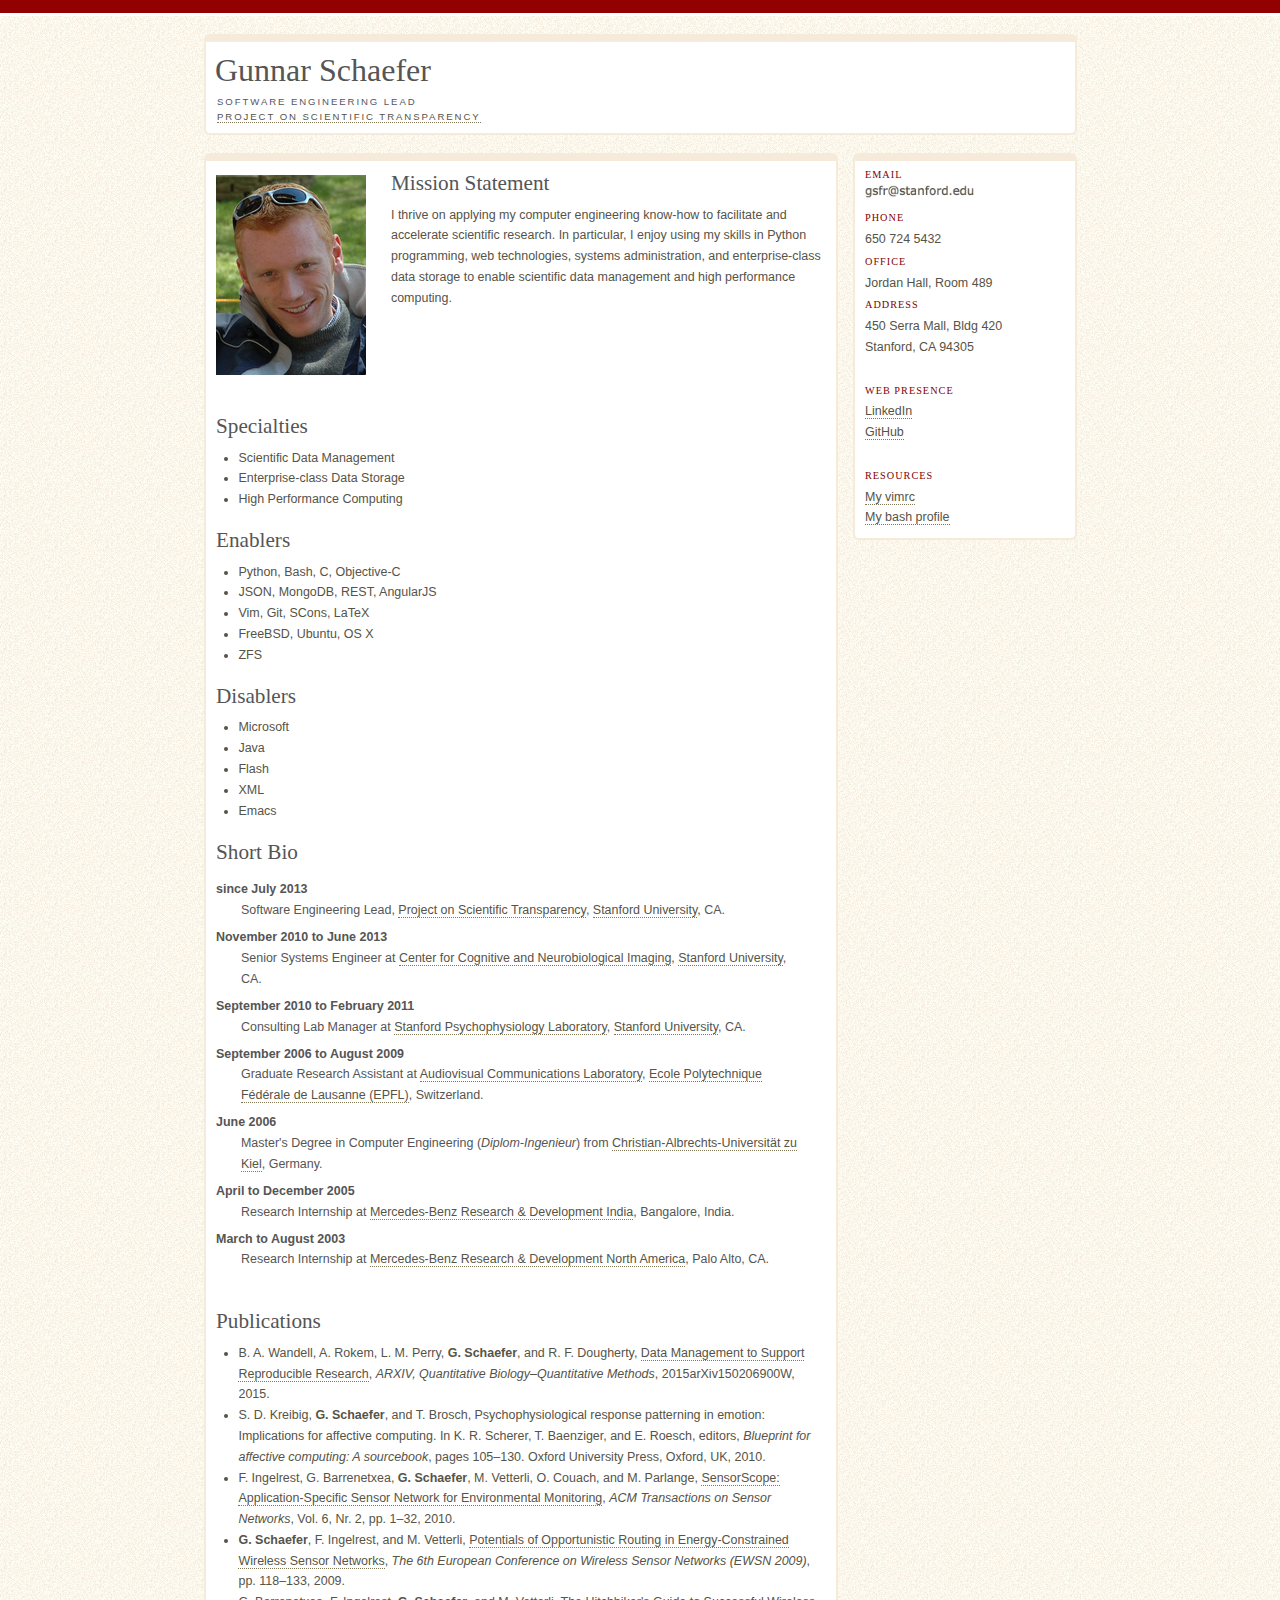
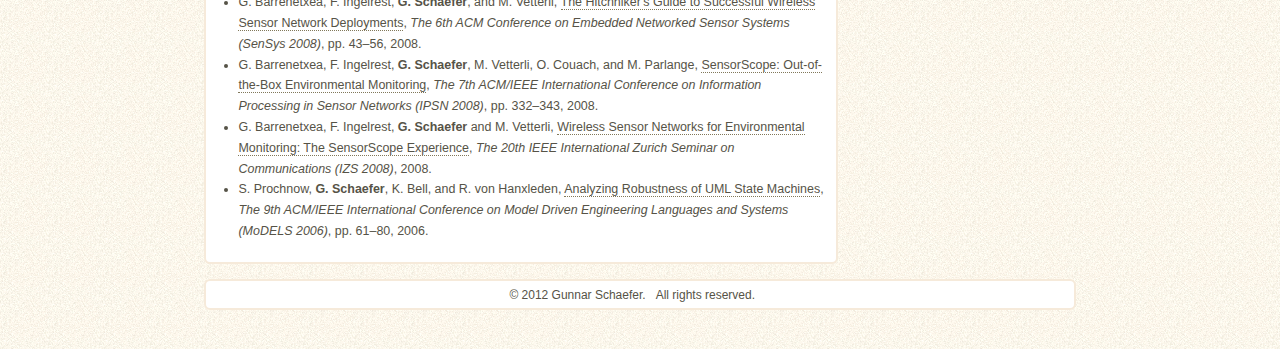
==== index.html @ 905a0491 "Stanford site port" ====
<!DOCTYPE html PUBLIC "-//W3C//DTD XHTML 1.0 Transitional//EN" "http://www.w3.org/TR/xhtml1/DTD/xhtml1-transitional.dtd">
<html xmlns="http://www.w3.org/1999/xhtml" xml:lang="en" lang="en">
  <head>
    <meta http-equiv="Content-Type" content="text/html; charset=utf-8"/>
    <title>Gunnar Schaefer</title>

    <link rel="stylesheet" type="text/css" href="style/fixed_textfont_sans.css" media="all" />

    <script type="text/javascript">
      var _gaq = _gaq || [];
      _gaq.push(['_setAccount', 'UA-23918452-1']);
      _gaq.push(['_trackPageview']);
      (function() {
       var ga = document.createElement('script'); ga.type = 'text/javascript'; ga.async = true;
       ga.src = ('https:' == document.location.protocol ? 'https://ssl' : 'http://www') + '.google-analytics.com/ga.js';
       var s = document.getElementsByTagName('script')[0]; s.parentNode.insertBefore(ga, s);
       })();
    </script>
  </head>

  <body>
    <!--BEGIN TOP RED BAR -->
    <div id="top_navbar">
    </div>
    <!-- END TOP RED BAR -->

    <div id="content_container">
      <!-- PAGE TITLE AREA AND BOX -->
      <div id="page_title_area">
        <!-- STANDARD PAGE TITLE; NO DECORATIVE GRAPHIC -->
        <div id="page_title_leftcontent">
          <h1>Gunnar Schaefer</h1>
          <ul>
            <li>Software Engineering Lead</li>
            <li><a href="http://post.stanford.edu/">Project on Scientific Transparency</a></li>
          </ul>
        </div>
        <!--
        <div id="page_title_rightcontent">
          <ul>
            <li><a href="http://cni.stanford.edu/">Center for Cognitive and Neurobiological Imaging</a></li>
            <li><a href="http://stanford.edu/">Stanford University</a></li>
          </ul>
        </div>
        -->
      </div>

      <div id="content">
        <img src="images/gunnar.png" onmouseover="this.src='images/gunnar_ir.png'" onmouseout="this.src='images/gunnar.png'" alt="Gunnar Schaefer" border="0" style="float:left; padding:1em 2em 0em 0em;" />

        <h2>Mission Statement</h2>
        <p>I thrive on applying my computer engineering know-how to facilitate and accelerate scientific research. In particular, I enjoy using my skills in Python programming, web technologies, systems administration, and enterprise-class data storage to enable scientific data management and high performance computing.</p>
        <p style="clear: left;"></p><br />

        <h2>Specialties</h2>
        <ul>
          <li>Scientific Data Management</li>
          <li>Enterprise-class Data Storage</li>
          <li>High Performance Computing</li>
        </ul>

        <h2>Enablers</h2>
        <ul>
          <li>Python, Bash, C, Objective-C</li>
          <li>JSON, MongoDB, REST, AngularJS</li>
          <li>Vim, Git, SCons, LaTeX</li>
          <li>FreeBSD, Ubuntu, OS X</li>
          <li>ZFS</li>
        </ul>

        <h2>Disablers</h2>
        <ul>
          <li>Microsoft</li>
          <li>Java</li>
          <li>Flash</li>
          <li>XML</li>
          <li>Emacs</li>
        </ul>

        <h2>Short Bio</h2>
        <dl>
          <dt>since July 2013</dt>
          <dd>Software Engineering Lead, <a href="http://post.stanford.edu/">Project on Scientific Transparency</a>, <a href="http://stanford.edu/">Stanford University</a>, CA.</dd>
          <dt>November 2010 to June 2013</dt>
          <dd>Senior Systems Engineer at <a href="http://cni.stanford.edu/">Center for Cognitive and Neurobiological Imaging</a>, <a href="http://stanford.edu/">Stanford University</a>, CA.</dd>
          <dt>September 2010 to February 2011</dt>
          <dd>Consulting Lab Manager at <a href="http://spl.stanford.edu/">Stanford Psychophysiology Laboratory</a>, <a href="http://stanford.edu/">Stanford University</a>, CA.</dd>
          <dt>September 2006 to August 2009</dt>
          <dd>Graduate Research Assistant at <a href="http://lcav.epfl.ch/">Audiovisual Communications Laboratory</a>, <a href="http://epfl.ch/">Ecole Polytechnique F&eacute;d&eacute;rale de Lausanne (EPFL)</a>, Switzerland.</dd>
          <dt>June 2006</dt>
          <dd>Master's Degree in Computer Engineering (<i>Diplom-Ingenieur</i>) from <a href="http://www.uni-kiel.de/">Christian-Albrechts-Universit&auml;t zu Kiel</a>, Germany.</dd>
          <dt>April to December 2005</dt>
          <dd>Research Internship at <a href="http://www.mercedes-benz.co.in/">Mercedes-Benz Research &amp; Development India</a>, Bangalore, India.</dd>
          <dt>March to August 2003</dt>
          <dd>Research Internship at <a href="http://mbrdna.com/">Mercedes-Benz Research &amp; Development North America</a>, Palo Alto, CA.</dd>
        </dl>
        <p></p><br />

        <h2>Publications</h2>
        <ul>
          <li>B. A. Wandell, A. Rokem, L. M. Perry, <b>G. Schaefer</b>, and R. F. Dougherty, <a href="http://arxiv.org/abs/1502.06900">Data Management to Support Reproducible Research</a>, <i>ARXIV, Quantitative Biology&ndash;Quantitative Methods</i>, 2015arXiv150206900W, 2015.</li>
          <li>S. D. Kreibig, <b>G. Schaefer</b>, and T. Brosch, Psychophysiological response patterning in emotion: Implications for affective computing. In K. R. Scherer, T. Baenziger, and E. Roesch, editors, <i>Blueprint for affective computing: A sourcebook</i>, pages 105&ndash;130. Oxford University Press, Oxford, UK, 2010.</li>
          <li>F. Ingelrest, G. Barrenetxea, <b>G. Schaefer</b>, M. Vetterli, O. Couach, and M. Parlange, <a href="pdf/tosn2010.pdf">SensorScope: Application-Specific Sensor Network for Environmental Monitoring</a>, <i>ACM Transactions on Sensor Networks</i>, Vol. 6, Nr. 2, pp. 1&ndash;32, 2010.</li>
          <li><b>G. Schaefer</b>, F. Ingelrest, and M. Vetterli, <a href="pdf/ewsn2009.pdf">Potentials of Opportunistic Routing in Energy-Constrained Wireless Sensor Networks</a>, <i>The 6th European Conference on Wireless Sensor Networks (EWSN 2009)</i>, pp. 118&ndash;133, 2009.</li>
          <li>G. Barrenetxea, F. Ingelrest, <b>G. Schaefer</b>, and M. Vetterli, <a href="pdf/sensys2008.pdf">The Hitchhiker's Guide to Successful Wireless Sensor Network Deployments</a>, <i>The 6th ACM Conference on Embedded Networked Sensor Systems (SenSys 2008)</i>, pp. 43&ndash;56, 2008.</li>
          <li>G. Barrenetxea, F. Ingelrest, <b>G. Schaefer</b>, M. Vetterli, O. Couach, and M. Parlange, <a href="pdf/ipsn2008.pdf">SensorScope: Out-of-the-Box Environmental Monitoring</a>, <i>The 7th ACM/IEEE International Conference on Information Processing in Sensor Networks (IPSN 2008)</i>, pp. 332&ndash;343, 2008.</li>
          <li>G. Barrenetxea, F. Ingelrest, <b>G. Schaefer</b> and M. Vetterli, <a href="pdf/izs2008.pdf">Wireless Sensor Networks for Environmental Monitoring: The SensorScope Experience</a>, <i>The 20th IEEE International Zurich Seminar on Communications (IZS 2008)</i>, 2008.</li>
          <li>S. Prochnow, <b>G. Schaefer</b>, K. Bell, and R. von Hanxleden, <a href="pdf/martes2006.pdf">Analyzing Robustness of UML State Machines</a>, <i>The 9th ACM/IEEE International Conference on Model Driven Engineering Languages and Systems (MoDELS 2006)</i>, pp. 61&ndash;80, 2006.</li>
        </ul>

      </div>

      <div id="sidebar">
        <h3>Email</h3>
        <p><img src="images/gsfr_email.png" alt="" height="13pt" border="0" style="float:left; padding-top:0em; padding-right:0em; margin-left:0em; margin-bottom:0em" />&nbsp;</p>

        <h3>Phone</h3>
        <p>650 724 5432</p>

        <h3>Office</h3>
        <p>Jordan Hall, Room 489</p>

        <h3>Address</h3>
        <p>450 Serra Mall, Bldg 420</p>
        <p>Stanford, CA 94305</p>

        <br/>
        <h3>Web Presence</h3>
        <p><a href="http://www.linkedin.com/in/gunnarschaefer">LinkedIn</a></p>
        <p><a href="https://github.com/gsfr">GitHub</a></p>

        <br/>
        <h3>Resources</h3>
        <p><a href="vimrc.html">My vimrc</a></p>
        <p><a href="profile.html">My bash profile</a></p>
      </div>


      <div id="footer">
        <ul>
          <li>&copy; 2012 Gunnar Schaefer.</li>
          <li>All rights reserved.</li>
        </ul>
      </div>


    </div>
    <!-- end #content -->
  </body>
</html>
---- style/fixed_textfont_sans.css ----
/**********************************
Reset
***********************************/
html, body, div, span, applet, object, iframe, h1, h2, h3, h4, h5, h6, p, blockquote, pre, a, abbr, acronym, address, big, cite, code, del, dfn, em, font, img, ins, kbd, q, s, samp, small, strike, strong, sub, sup, tt, var, dl, dt, dd, ol, ul, li, fieldset, form, label, legend, table, caption, tbody, tfoot, thead, tr, th, td {margin: 0; padding: 0; border: 0; outline: 0; font-weight: inherit; font-style: inherit; font-family: inherit; vertical-align: baseline;}

/**********************************
Block-level
***********************************/
p {color: #565347;}
ul li {color: #565347}
h1, h2, h3, h4, h5 {padding: 0.5em 0; font-weight: normal; font-family: Georgia, "Times New Roman", Times, serif;}
h1 {font-size: 2em;}
h2 {font-size: 1.7em;}

code {color: #08c; font-family: Monaco, "Andale Mono", "Courier New", monospace; font-size: 0.94em;}
blockquote {font-size: inherit; margin: 0em 3em 0.5em 4em; font-style: italic;}
strong {font-weight: bold}
em {font-style: italic}

/********************************
Global
*********************************/
/*Removal of underline and addition of border-bottom for links */
a {text-decoration: none; border-bottom: 1px dotted #81785a; color: #565347}
a:focus {outline:1px #8a887d dotted}
a:hover {color: #820000}

hr {background:#eae9e6; border:0; clear:both; height:1px}
img {border: none}
body {color: #555; background: #fff url("blocksandstonebg_grainy.png") repeat top left; line-height: 1.3em; font-family: Verdana, "Helvetica Neue", Arial, Helvetica, Geneva, sans-serif;}

/********************************
Top Navigation Bar
*********************************/

#top_navbar {margin: 0px 0px 0px 0px; width: auto; background: #920000 url("topbar_red.png") repeat-x top left; letter-spacing: 0.3em; padding-top: 5px; padding-left: 14px; padding-bottom: 6px; text-align: left; font: normal 10px "Helvetica Neue", Helvetica, Verdana, Geneva, sans-serif; color: #eaeae6; text-transform: uppercase; border-bottom: 3px solid #fff;}
#top_navbar ul {width: 880px; margin: 0px auto 0px auto;}
#top_navbar li {display: inline; color: #fff; padding-right: 0.1em;}
#top_navbar li a {color: #fff; border: none; padding-bottom: 1px;}
#top_navbar li a:hover {color: #fff; border-bottom: 1px dotted #fff;}

/*********************************
Top Navigation Bar - Aslett Clearing Method (forces height to expand to include optional content)
**********************************/
#top_navbar:after {content: "."; display: block; height: 2px; clear: both; visibility: hidden;}


/********************************
Content Container
*********************************/

#content_container {margin: 10px auto 8px auto; padding: 10px; width: 872px;}

/*********************************
Content Container - Aslett Clearing Method (forces border below all floated elements)
**********************************/
#content_container:after {content: "."; display: block; height: 0; clear: both; visibility: hidden;}

/********************************
Page Title - Main Header
*********************************/

#page_title {margin: -2px auto 18px auto; width: 848px; height: 46px; padding-top: 6px; padding-left: 10px; padding-right: 10px; padding-bottom: 0.5em; line-height: 50px; text-indent: 8px; background: #fff url("sandstone_topborder.png") repeat-x top left; -moz-border-radius: 6px; -webkit-border-radius: 6px; border: 2px solid #f6eada; border-top: none; font-family: Georgia, "Times New Roman", Times, serif;}
#page_title h1 {float: left; padding: 3px 0px;}
#page_title h2 {float: right; letter-spacing: 0.2em; padding-top: 10px; text-align: right; font: normal 0.6em/0.6em "Helvetica Neue", Helvetica, Verdana, Geneva, sans-serif; line-height: 1.3em; text-transform: uppercase; color: #556;}
#page_title img {float: left; padding: 0px;}

/********************************
Page Title - Main Header
*********************************/
#page_title_area {margin: -2px 0px 18px 0px; width: 848px; padding-top: 6px; padding-left: 11px; padding-right: 10px; padding-bottom: 0em; background: #fff url("sandstone_topborder.png") repeat-x top left; -moz-border-radius: 6px; -webkit-border-radius: 6px; border: 2px solid #f6eada; border-top: none;}
#page_title_leftcontent {float: left;}
#page_title_leftcontent_lamp {float: left; background: url("quad_lamp_graphic.png") no-repeat top left; padding-left: 38px;}
#page_title_rightcontent {float: right; padding-top: 0px;}
#page_title_leftcontent h1 {margin-left: -2px; padding-top: 20px; padding-bottom: 5px; font-family: Georgia, "Times New Roman", Times, serif; display: block; float: left;}
#page_title_leftcontent_lamp h1 {margin-left: 1px; padding-top: 20px; padding-bottom: 0px; font-family: Georgia, "Times New Roman", Times, serif; line-height: 46px; display: block; float: left;}
#page_title_area ul {padding-top: 8px; padding-bottom: 0.5em; display: block; clear: left; background-color: transparent;}
#page_title_leftcontent li {letter-spacing: 0.2em; text-align: left; font: normal 0.6em/1.6em "Helvetica Neue", Helvetica, Verdana, Geneva, sans-serif; text-transform: uppercase; color: #556; list-style-type: none;}
#page_title_leftcontent_lamp li {letter-spacing: 0.2em; text-align: left; font: normal 0.6em/1.6em "Helvetica Neue", Helvetica, Verdana, Geneva, sans-serif; text-transform: uppercase; color: #556; list-style-type: none; margin-left: 4px;}
#page_title_leftcontent_lamp ul {padding-top: 0px; padding-bottom: 0.5em; display: block; clear: left; background-color: transparent;}
#page_title_rightcontent li {letter-spacing: 0.2em; text-align: right; font: normal 0.6em/1.6em "Helvetica Neue", Helvetica, Verdana, Geneva, sans-serif; text-transform: uppercase; color: #556; list-style-type: none;}

.page_title_area_lower {clear: both; margin-bottom: 0.5em; letter-spacing: 0.2em; text-align: left; font: italic 0.6em/1.6em "Helvetica Neue", Helvetica, Verdana, Geneva, sans-serif; text-transform: uppercase; color: #820000;}
.page_title_area_lower_nav {margin-bottom: 0.5em; letter-spacing: 0.2em; text-align: left; font: normal 0.6em/0.8em "Helvetica Neue", Helvetica, Verdana, Geneva, sans-serif; text-transform: uppercase; color: #820000; padding-top: 0px;}
.page_title_area_lower_nav ul {min-width: 400px; margin: 0px 15% 0px 5%;}
.page_title_area_lower_nav li {display: inline; padding-right: 0.1em; font-weight: bold;}
.page_title_area_lower_nav li a {border: none; font-weight: normal; padding-bottom: 1px;}
.page_title_area_lower_nav li a:hover {color: #820000; border-bottom: 1px dotted #820000;}

/*********************************
Page Title Area - - Aslett Clearing Method (forces border below all floated elements)
**********************************/
#page_title_area:after {content: "."; display: block; height: 0; clear: both; visibility: hidden;}

/*********************************
Center Content Area
**********************************/

#content {margin: 0px auto 15px auto; width: 610px; float: left; padding-bottom: 20px; padding: 10px; background: #fff url("sandstone_topborder.png") repeat-x top left; -moz-border-radius: 6px; -webkit-border-radius: 6px; border: 2px solid #f6eada; border-top: none; font-size: 0.78em; display: block; z-index: 3;}
#content ol {padding-left: 1.8em; list-style-position: inside; padding-bottom: 0.78em;}
#content ul {padding-left: 1.8em; list-style-position: outside; padding-bottom: 0.78em;}
#content dl {padding: 0; list-style-position: inside;}
#content dt {font-weight: bold; padding-top: 0.5em;}
#content dd {font-size: inherit; padding: 0 2em;}
#content li {font-size: inherit;}
#content p  {padding-bottom: 0.78em;}

p.indent  {text-indent: 2em;}

.leading_above_onehalf {padding-top: 0.5em;}
.leading_above_one {padding-top: 1em;}
.leading_below_onehalf {padding-bottom: 0.5em;}
.leading_below_one {padding-bottom: 1em;}

.margin_pullquote {display: block; position: relative; float: right; margin: -0.5em -264px 0 34px; padding: 10px 0px 2px 14px; width: 224px; border-left: 14px hidden #f6eada; font: inherit; font-style: italic; font-size: 18px; line-height: 22px; text-indent: 36px; background: transparent url("pullquote_bg.png") no-repeat top left; color: #888;}
.margin_pullquote img {display: inline; vertical-align: top; border: none;}

.margin_comment {display: block; position: relative; float: right; margin: 0.5em -286px 0 10px; padding: 3px 8px 3px 14px; width: 224px; border: 2px solid #f6eada; border-left: 12px solid #f6eada; border-right: 16px solid #f6eada; font: inherit; font-size: 0.88em; line-height: 1.4em; text-indent: 0em; background-color: #fff; color: #555;}

cite {display: block; position: relative; float: right; margin: 0.3em -275px 0 10px; padding: 2px 1em 0.5em 28px; width: 221px; border: 1px solid #f6eada; border-left: 2px solid transparent; font-size: 0.82em; line-height: 1.3em; text-indent: 0em; background: #fff url("sandstone_sidenote_flag_bg.png") no-repeat top left; font-style: normal;}
.cite_number_intext {vertical-align: super; font-size: 0.8em; line-height: 0.8em;}
.cite_number_innotes {position: absolute; top: -3px; left: 15px; padding-right: 5px; font-size: 0.9em; text-align: right;}


/*********************************
Sidebar
**********************************/
#sidebar {padding: 10px; float: left; width: 200px; margin: 0px -7% 10px 15px; background: #fff url("sandstone_topborder.png") repeat-x top left; -moz-border-radius: 6px; -webkit-border-radius: 6px; border: 2px solid #f6eada; border-top: none; font-size: 0.78em; display: block; z-index: 2;}
#sidebar h3 {color: #820000; font-size: 0.82em; letter-spacing: 0.1em; text-transform: uppercase; padding: 0.2em 0 0 0;}
#sidebar div {margin-bottom: 15px;}
#sidebar ul {padding-bottom: 5px;}
#sidebar li {list-style-image: url("raquo.gif"); margin-left: 15px; line-height: 2em; font-size: 1em;}


/*********************************
Sidebar - Aslett Clearing Method (forces border below all floated elements)
**********************************/
#sidebar:after {content: "."; display: block; height: 0; clear: both; visibility: hidden;}

/**********************************
Footer
***********************************/
#footer {display: block; clear: both; margin: 10px 0px 18px 0px; width: 848px; padding-top: 3px; padding-left: 10px; padding-right: 10px; padding-bottom: 3px; background-color: #fff; -moz-border-radius: 6px; -webkit-border-radius: 6px; border: 2px solid #f6eada; font-size: 0.9em;}
#footer ul {text-align: center; margin-right: 1.5em;}
#footer li {display: inline; padding-left: 0.5em; list-style-type: none; font-size: smaller;}

/**********************************
Aslett Clearing Method
***********************************/
.clearfix:after {content: "."; display: block; height: 0; clear: both; visibility: hidden;}
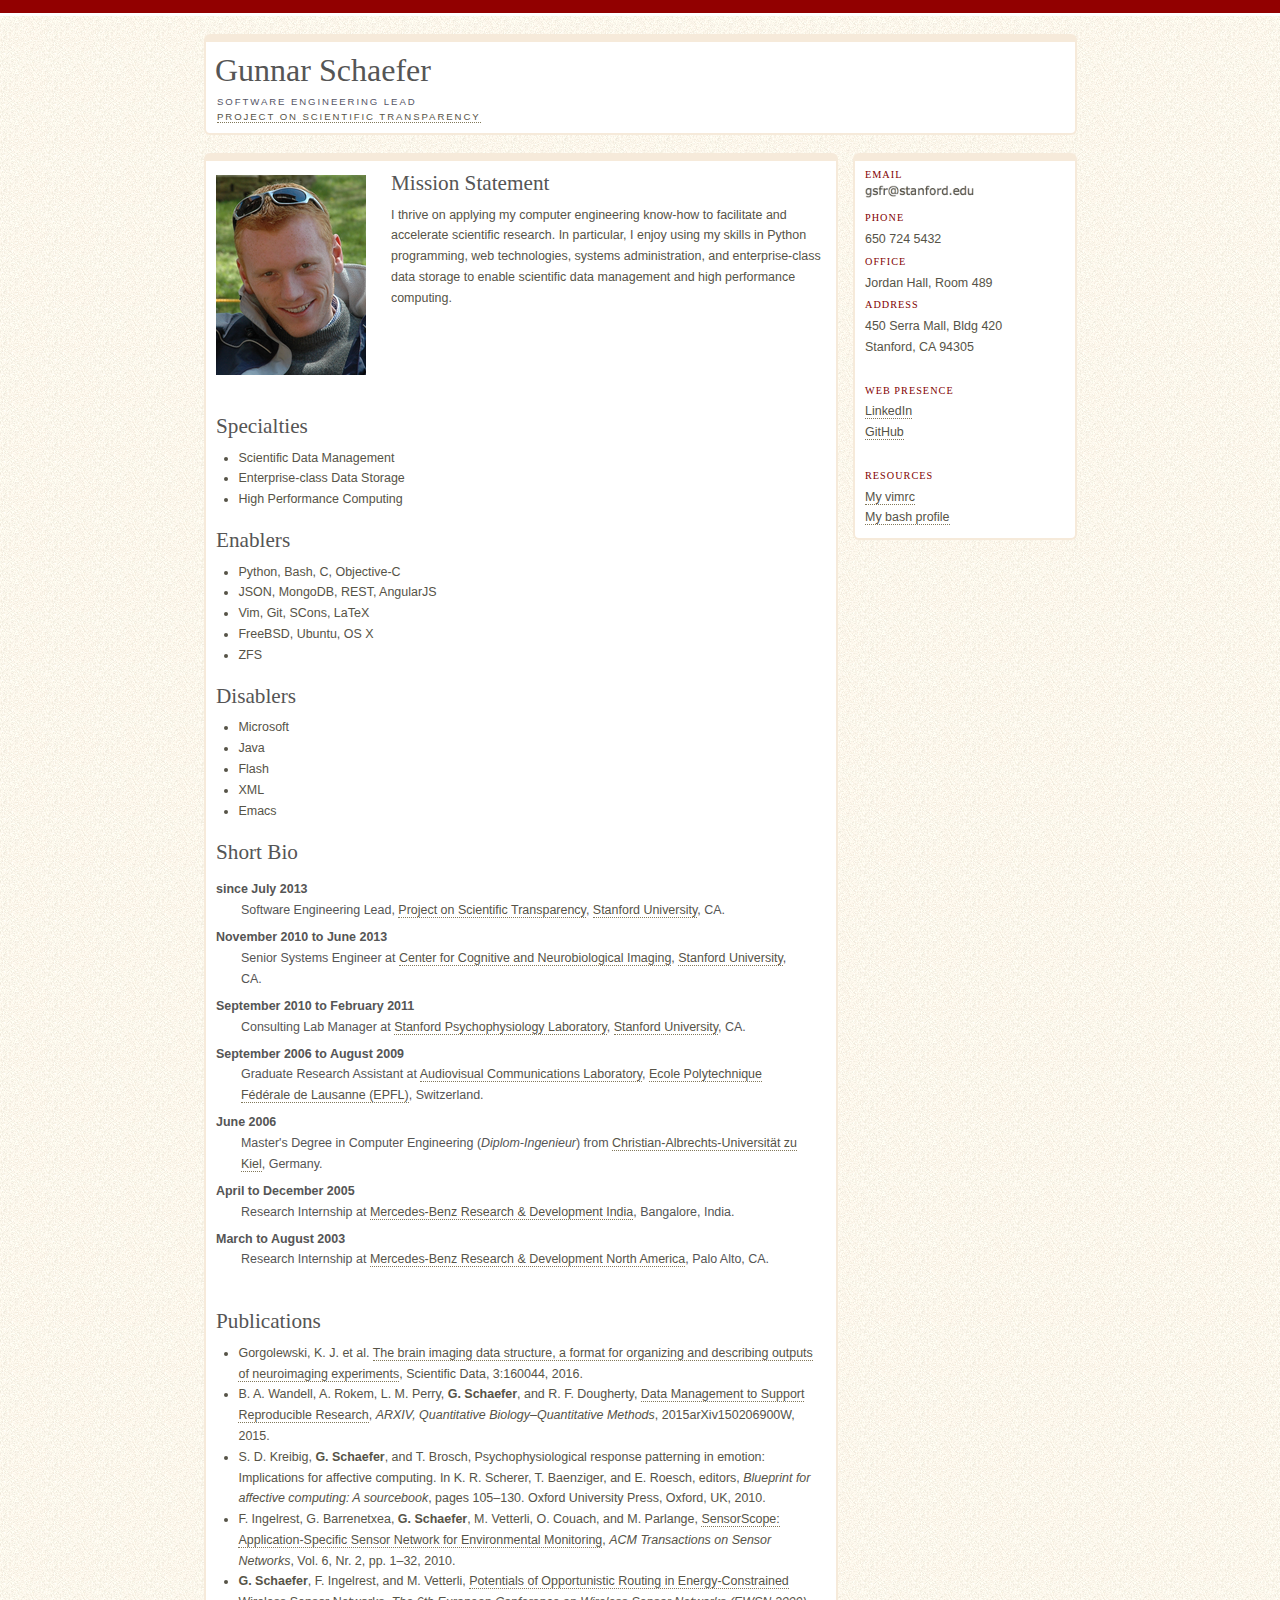
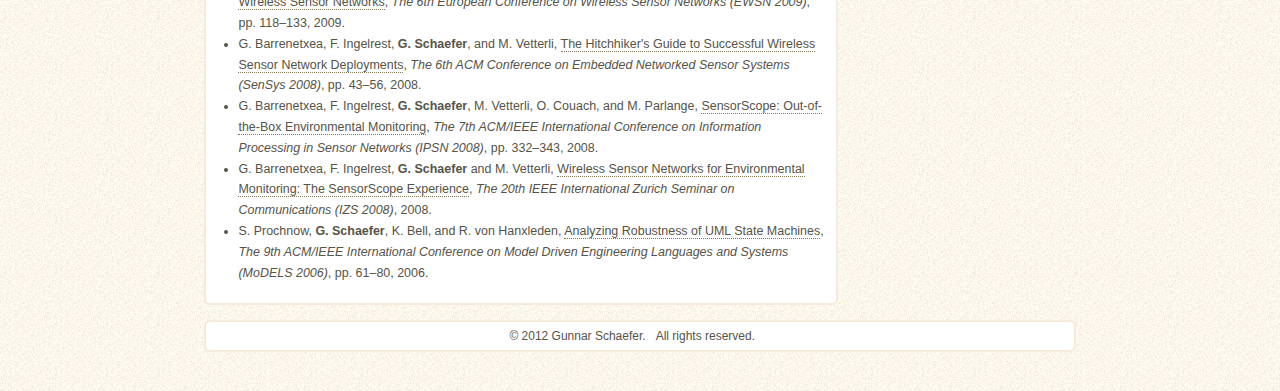
==== commit 99500b30: "Add BIDS paper" ====
--- a/index.html
+++ b/index.html
@@ -98,6 +98,7 @@
 
         <h2>Publications</h2>
         <ul>
+          <li>Gorgolewski, K. J. et al. <a href="http://www.nature.com/articles/sdata201644">The brain imaging data structure, a format for organizing and describing outputs of neuroimaging experiments</a>, Scientific Data, 3:160044, 2016.</li>
           <li>B. A. Wandell, A. Rokem, L. M. Perry, <b>G. Schaefer</b>, and R. F. Dougherty, <a href="http://arxiv.org/abs/1502.06900">Data Management to Support Reproducible Research</a>, <i>ARXIV, Quantitative Biology&ndash;Quantitative Methods</i>, 2015arXiv150206900W, 2015.</li>
           <li>S. D. Kreibig, <b>G. Schaefer</b>, and T. Brosch, Psychophysiological response patterning in emotion: Implications for affective computing. In K. R. Scherer, T. Baenziger, and E. Roesch, editors, <i>Blueprint for affective computing: A sourcebook</i>, pages 105&ndash;130. Oxford University Press, Oxford, UK, 2010.</li>
           <li>F. Ingelrest, G. Barrenetxea, <b>G. Schaefer</b>, M. Vetterli, O. Couach, and M. Parlange, <a href="pdf/tosn2010.pdf">SensorScope: Application-Specific Sensor Network for Environmental Monitoring</a>, <i>ACM Transactions on Sensor Networks</i>, Vol. 6, Nr. 2, pp. 1&ndash;32, 2010.</li>
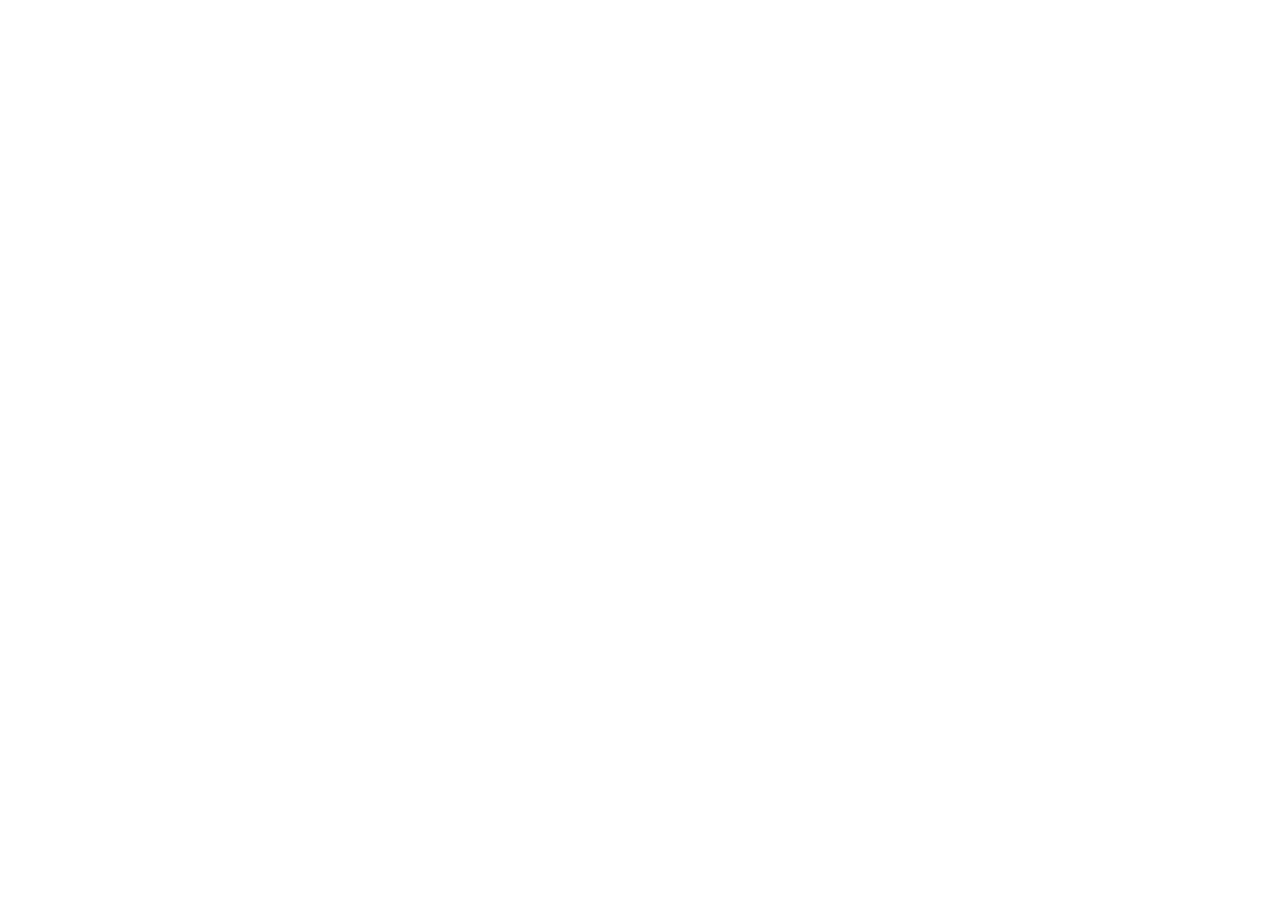
==== commit 0c4d808f: "Add LinkedIn redirect" ====
--- a/index.html
+++ b/index.html
@@ -1,151 +1,9 @@
 <!DOCTYPE html PUBLIC "-//W3C//DTD XHTML 1.0 Transitional//EN" "http://www.w3.org/TR/xhtml1/DTD/xhtml1-transitional.dtd">
 <html xmlns="http://www.w3.org/1999/xhtml" xml:lang="en" lang="en">
   <head>
-    <meta http-equiv="Content-Type" content="text/html; charset=utf-8"/>
-    <title>Gunnar Schaefer</title>
-
-    <link rel="stylesheet" type="text/css" href="style/fixed_textfont_sans.css" media="all" />
-
-    <script type="text/javascript">
-      var _gaq = _gaq || [];
-      _gaq.push(['_setAccount', 'UA-23918452-1']);
-      _gaq.push(['_trackPageview']);
-      (function() {
-       var ga = document.createElement('script'); ga.type = 'text/javascript'; ga.async = true;
-       ga.src = ('https:' == document.location.protocol ? 'https://ssl' : 'http://www') + '.google-analytics.com/ga.js';
-       var s = document.getElementsByTagName('script')[0]; s.parentNode.insertBefore(ga, s);
-       })();
-    </script>
+    <meta http-equiv="refresh" content="0; url=https://www.linkedin.com/in/gsfr22/" />
   </head>
 
   <body>
-    <!--BEGIN TOP RED BAR -->
-    <div id="top_navbar">
-    </div>
-    <!-- END TOP RED BAR -->
-
-    <div id="content_container">
-      <!-- PAGE TITLE AREA AND BOX -->
-      <div id="page_title_area">
-        <!-- STANDARD PAGE TITLE; NO DECORATIVE GRAPHIC -->
-        <div id="page_title_leftcontent">
-          <h1>Gunnar Schaefer</h1>
-          <ul>
-            <li>Software Engineering Lead</li>
-            <li><a href="http://post.stanford.edu/">Project on Scientific Transparency</a></li>
-          </ul>
-        </div>
-        <!--
-        <div id="page_title_rightcontent">
-          <ul>
-            <li><a href="http://cni.stanford.edu/">Center for Cognitive and Neurobiological Imaging</a></li>
-            <li><a href="http://stanford.edu/">Stanford University</a></li>
-          </ul>
-        </div>
-        -->
-      </div>
-
-      <div id="content">
-        <img src="images/gunnar.png" onmouseover="this.src='images/gunnar_ir.png'" onmouseout="this.src='images/gunnar.png'" alt="Gunnar Schaefer" border="0" style="float:left; padding:1em 2em 0em 0em;" />
-
-        <h2>Mission Statement</h2>
-        <p>I thrive on applying my computer engineering know-how to facilitate and accelerate scientific research. In particular, I enjoy using my skills in Python programming, web technologies, systems administration, and enterprise-class data storage to enable scientific data management and high performance computing.</p>
-        <p style="clear: left;"></p><br />
-
-        <h2>Specialties</h2>
-        <ul>
-          <li>Scientific Data Management</li>
-          <li>Enterprise-class Data Storage</li>
-          <li>High Performance Computing</li>
-        </ul>
-
-        <h2>Enablers</h2>
-        <ul>
-          <li>Python, Bash, C, Objective-C</li>
-          <li>JSON, MongoDB, REST, AngularJS</li>
-          <li>Vim, Git, SCons, LaTeX</li>
-          <li>FreeBSD, Ubuntu, OS X</li>
-          <li>ZFS</li>
-        </ul>
-
-        <h2>Disablers</h2>
-        <ul>
-          <li>Microsoft</li>
-          <li>Java</li>
-          <li>Flash</li>
-          <li>XML</li>
-          <li>Emacs</li>
-        </ul>
-
-        <h2>Short Bio</h2>
-        <dl>
-          <dt>since July 2013</dt>
-          <dd>Software Engineering Lead, <a href="http://post.stanford.edu/">Project on Scientific Transparency</a>, <a href="http://stanford.edu/">Stanford University</a>, CA.</dd>
-          <dt>November 2010 to June 2013</dt>
-          <dd>Senior Systems Engineer at <a href="http://cni.stanford.edu/">Center for Cognitive and Neurobiological Imaging</a>, <a href="http://stanford.edu/">Stanford University</a>, CA.</dd>
-          <dt>September 2010 to February 2011</dt>
-          <dd>Consulting Lab Manager at <a href="http://spl.stanford.edu/">Stanford Psychophysiology Laboratory</a>, <a href="http://stanford.edu/">Stanford University</a>, CA.</dd>
-          <dt>September 2006 to August 2009</dt>
-          <dd>Graduate Research Assistant at <a href="http://lcav.epfl.ch/">Audiovisual Communications Laboratory</a>, <a href="http://epfl.ch/">Ecole Polytechnique F&eacute;d&eacute;rale de Lausanne (EPFL)</a>, Switzerland.</dd>
-          <dt>June 2006</dt>
-          <dd>Master's Degree in Computer Engineering (<i>Diplom-Ingenieur</i>) from <a href="http://www.uni-kiel.de/">Christian-Albrechts-Universit&auml;t zu Kiel</a>, Germany.</dd>
-          <dt>April to December 2005</dt>
-          <dd>Research Internship at <a href="http://www.mercedes-benz.co.in/">Mercedes-Benz Research &amp; Development India</a>, Bangalore, India.</dd>
-          <dt>March to August 2003</dt>
-          <dd>Research Internship at <a href="http://mbrdna.com/">Mercedes-Benz Research &amp; Development North America</a>, Palo Alto, CA.</dd>
-        </dl>
-        <p></p><br />
-
-        <h2>Publications</h2>
-        <ul>
-          <li>Gorgolewski, K. J. et al. <a href="http://www.nature.com/articles/sdata201644">The brain imaging data structure, a format for organizing and describing outputs of neuroimaging experiments</a>, Scientific Data, 3:160044, 2016.</li>
-          <li>B. A. Wandell, A. Rokem, L. M. Perry, <b>G. Schaefer</b>, and R. F. Dougherty, <a href="http://arxiv.org/abs/1502.06900">Data Management to Support Reproducible Research</a>, <i>ARXIV, Quantitative Biology&ndash;Quantitative Methods</i>, 2015arXiv150206900W, 2015.</li>
-          <li>S. D. Kreibig, <b>G. Schaefer</b>, and T. Brosch, Psychophysiological response patterning in emotion: Implications for affective computing. In K. R. Scherer, T. Baenziger, and E. Roesch, editors, <i>Blueprint for affective computing: A sourcebook</i>, pages 105&ndash;130. Oxford University Press, Oxford, UK, 2010.</li>
-          <li>F. Ingelrest, G. Barrenetxea, <b>G. Schaefer</b>, M. Vetterli, O. Couach, and M. Parlange, <a href="pdf/tosn2010.pdf">SensorScope: Application-Specific Sensor Network for Environmental Monitoring</a>, <i>ACM Transactions on Sensor Networks</i>, Vol. 6, Nr. 2, pp. 1&ndash;32, 2010.</li>
-          <li><b>G. Schaefer</b>, F. Ingelrest, and M. Vetterli, <a href="pdf/ewsn2009.pdf">Potentials of Opportunistic Routing in Energy-Constrained Wireless Sensor Networks</a>, <i>The 6th European Conference on Wireless Sensor Networks (EWSN 2009)</i>, pp. 118&ndash;133, 2009.</li>
-          <li>G. Barrenetxea, F. Ingelrest, <b>G. Schaefer</b>, and M. Vetterli, <a href="pdf/sensys2008.pdf">The Hitchhiker's Guide to Successful Wireless Sensor Network Deployments</a>, <i>The 6th ACM Conference on Embedded Networked Sensor Systems (SenSys 2008)</i>, pp. 43&ndash;56, 2008.</li>
-          <li>G. Barrenetxea, F. Ingelrest, <b>G. Schaefer</b>, M. Vetterli, O. Couach, and M. Parlange, <a href="pdf/ipsn2008.pdf">SensorScope: Out-of-the-Box Environmental Monitoring</a>, <i>The 7th ACM/IEEE International Conference on Information Processing in Sensor Networks (IPSN 2008)</i>, pp. 332&ndash;343, 2008.</li>
-          <li>G. Barrenetxea, F. Ingelrest, <b>G. Schaefer</b> and M. Vetterli, <a href="pdf/izs2008.pdf">Wireless Sensor Networks for Environmental Monitoring: The SensorScope Experience</a>, <i>The 20th IEEE International Zurich Seminar on Communications (IZS 2008)</i>, 2008.</li>
-          <li>S. Prochnow, <b>G. Schaefer</b>, K. Bell, and R. von Hanxleden, <a href="pdf/martes2006.pdf">Analyzing Robustness of UML State Machines</a>, <i>The 9th ACM/IEEE International Conference on Model Driven Engineering Languages and Systems (MoDELS 2006)</i>, pp. 61&ndash;80, 2006.</li>
-        </ul>
-
-      </div>
-
-      <div id="sidebar">
-        <h3>Email</h3>
-        <p><img src="images/gsfr_email.png" alt="" height="13pt" border="0" style="float:left; padding-top:0em; padding-right:0em; margin-left:0em; margin-bottom:0em" />&nbsp;</p>
-
-        <h3>Phone</h3>
-        <p>650 724 5432</p>
-
-        <h3>Office</h3>
-        <p>Jordan Hall, Room 489</p>
-
-        <h3>Address</h3>
-        <p>450 Serra Mall, Bldg 420</p>
-        <p>Stanford, CA 94305</p>
-
-        <br/>
-        <h3>Web Presence</h3>
-        <p><a href="http://www.linkedin.com/in/gunnarschaefer">LinkedIn</a></p>
-        <p><a href="https://github.com/gsfr">GitHub</a></p>
-
-        <br/>
-        <h3>Resources</h3>
-        <p><a href="vimrc.html">My vimrc</a></p>
-        <p><a href="profile.html">My bash profile</a></p>
-      </div>
-
-
-      <div id="footer">
-        <ul>
-          <li>&copy; 2012 Gunnar Schaefer.</li>
-          <li>All rights reserved.</li>
-        </ul>
-      </div>
-
-
-    </div>
-    <!-- end #content -->
   </body>
 </html>
